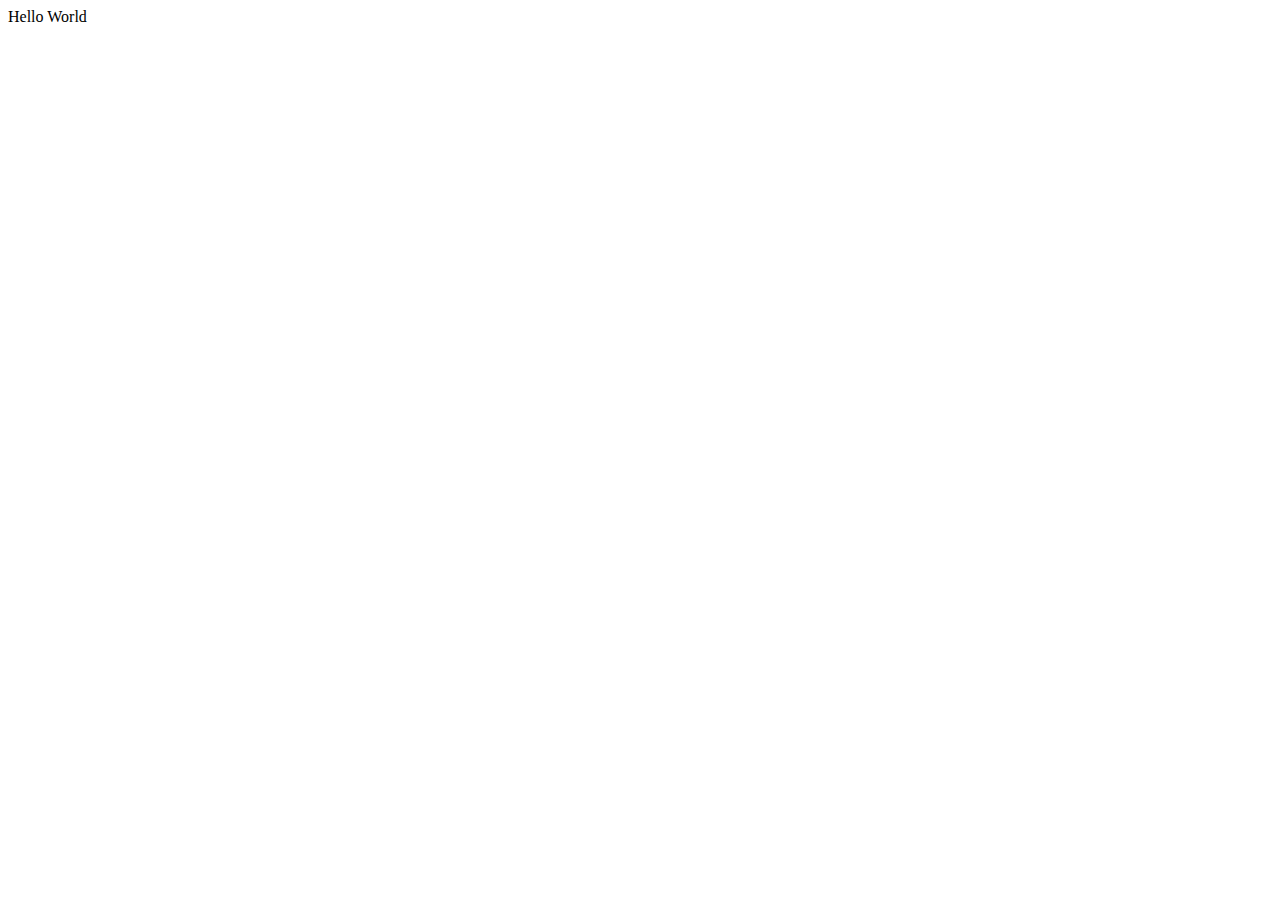
==== index.html @ adc0b7ca "Initialized git repository" ====
<!DOCTYPE html>
<html lang="en">
<head>
    <meta charset="UTF-8">
    <meta http-equiv="X-UA-Compatible" content="IE=edge">
    <meta name="viewport" content="width=device-width, initial-scale=1.0">
    <title>Document</title>
</head>
<body>
   Hello World
</body> 

</html>
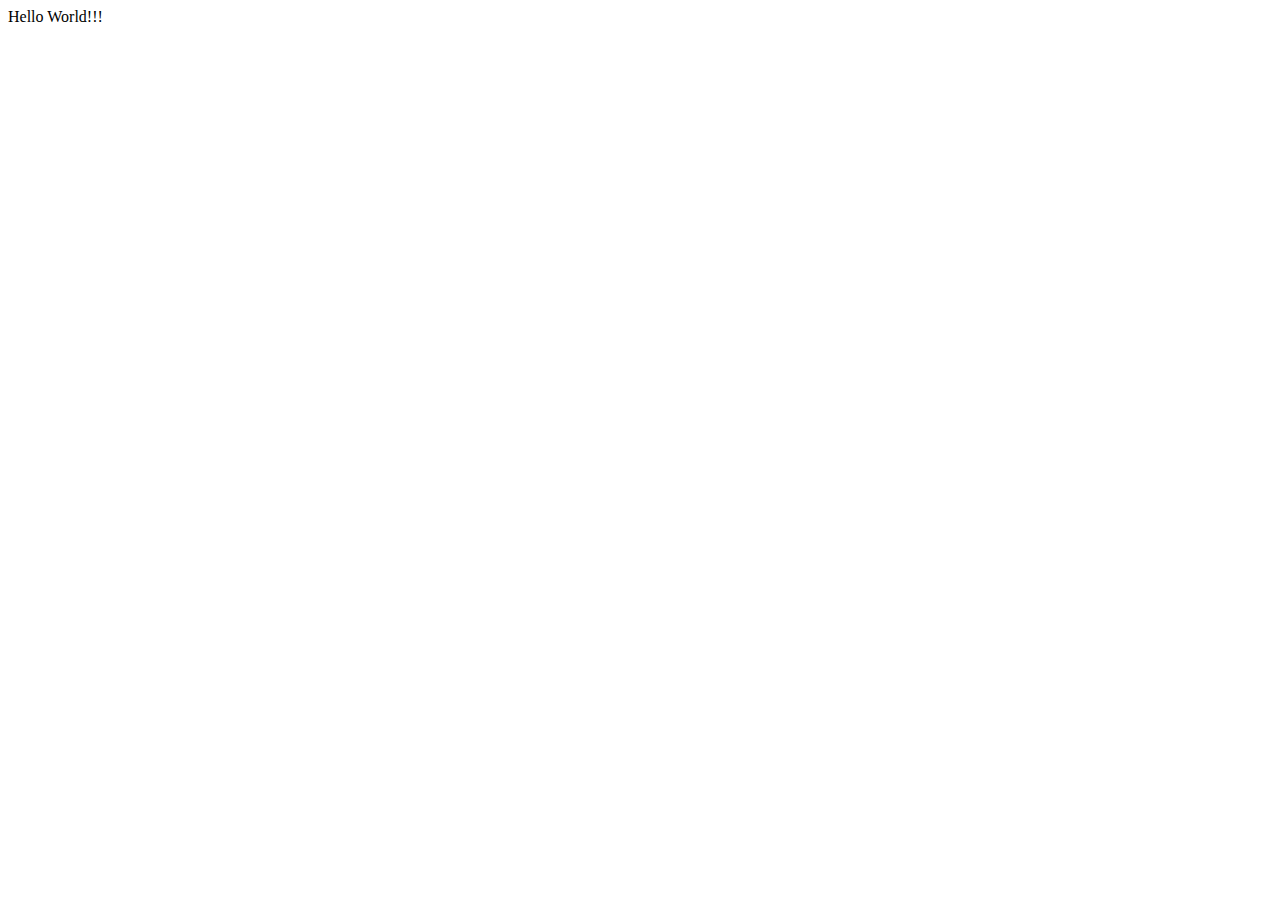
==== commit de2d9c9a: "Exclamation Mark" ====
--- a/index.html
+++ b/index.html
@@ -7,7 +7,7 @@
     <title>Document</title>
 </head>
 <body>
-   Hello World
+   Hello World!!!
 </body> 
 
 </html>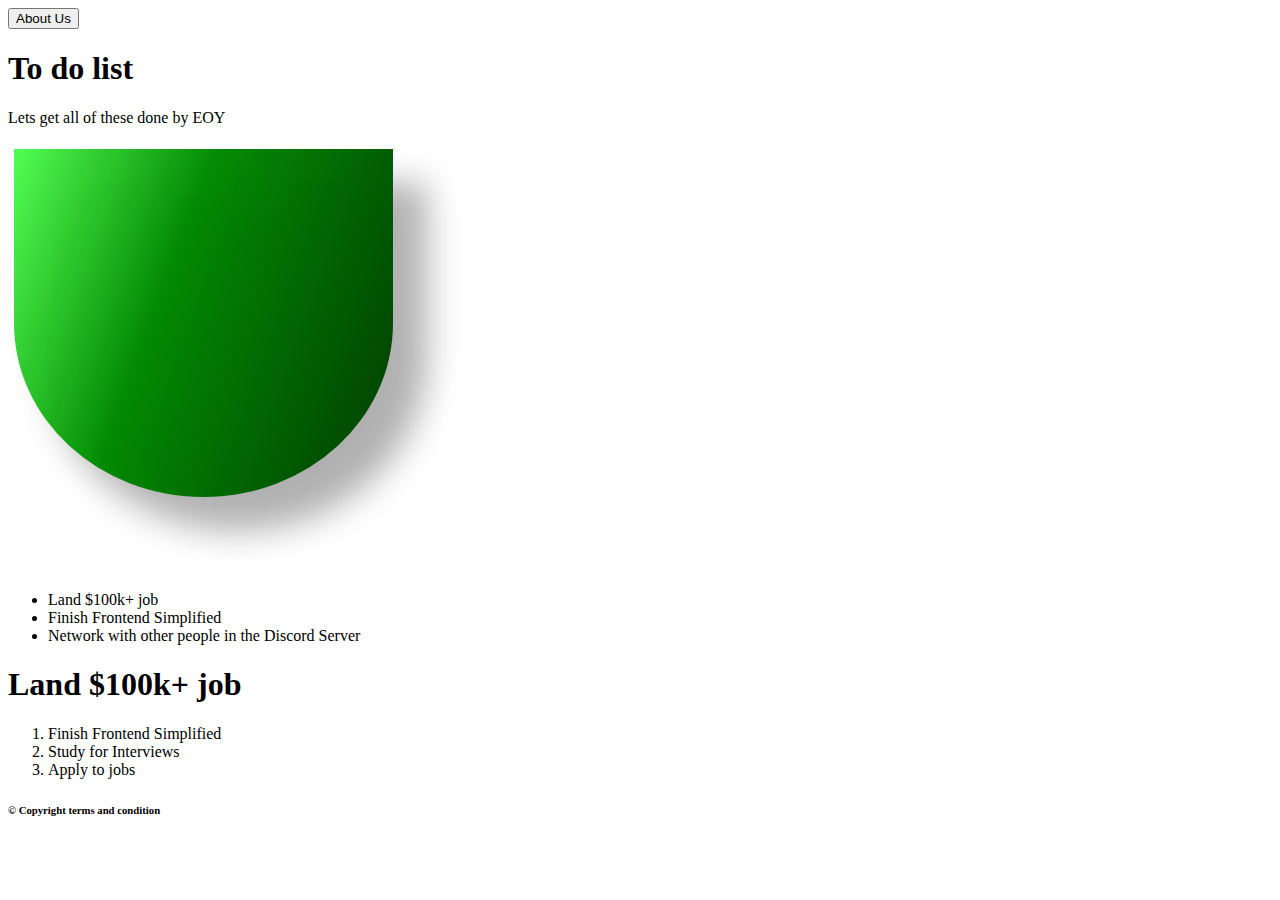
==== commit 4c7a449f: "FIrst HTML Test content" ====
--- a/index.html
+++ b/index.html
@@ -1,13 +1,51 @@
 <!DOCTYPE html>
 <html lang="en">
-<head>
-    <meta charset="UTF-8">
-    <meta http-equiv="X-UA-Compatible" content="IE=edge">
-    <meta name="viewport" content="width=device-width, initial-scale=1.0">
-    <title>Document</title>
-</head>
-<body>
-   Hello World!!!
-</body> 
+  <head>
+    <meta charset="UTF-8" />
+    <meta http-equiv="X-UA-Compatible" content="IE=edge" />
+    <meta name="viewport" content="width=device-width, initial-scale=1.0" />
+    <title>Homepage</title>
+  </head>
+  <body>
 
-</html>+    <nav>
+      <a href="http://127.0.0.1:5500/About.html"
+        ><button>About Us</button></a>
+    </nav>
+
+
+    <main>
+
+      <section>
+        <h1>To do list</h1>
+        <p>Lets get all of these done by EOY </p>
+        <img src="./assets/Picture4.png" alt="">
+        <ul>
+          <li>Land $100k+ job</li>
+          <li>Finish Frontend Simplified</li>
+          <li>Network with other people in the Discord Server</li>
+        </ul>
+      </section>
+
+
+
+      <section>
+        <h1>Land $100k+ job</h1>
+        <ol>
+          <li>Finish Frontend Simplified</li>
+          <li>Study for Interviews</li>
+          <li>Apply to jobs</li>
+        </ol>
+      </section>
+
+    </main>
+
+
+    <footer>
+      <h6>&#169; Copyright terms and condition</h6>
+    </footer>
+
+
+
+  </body>
+</html>
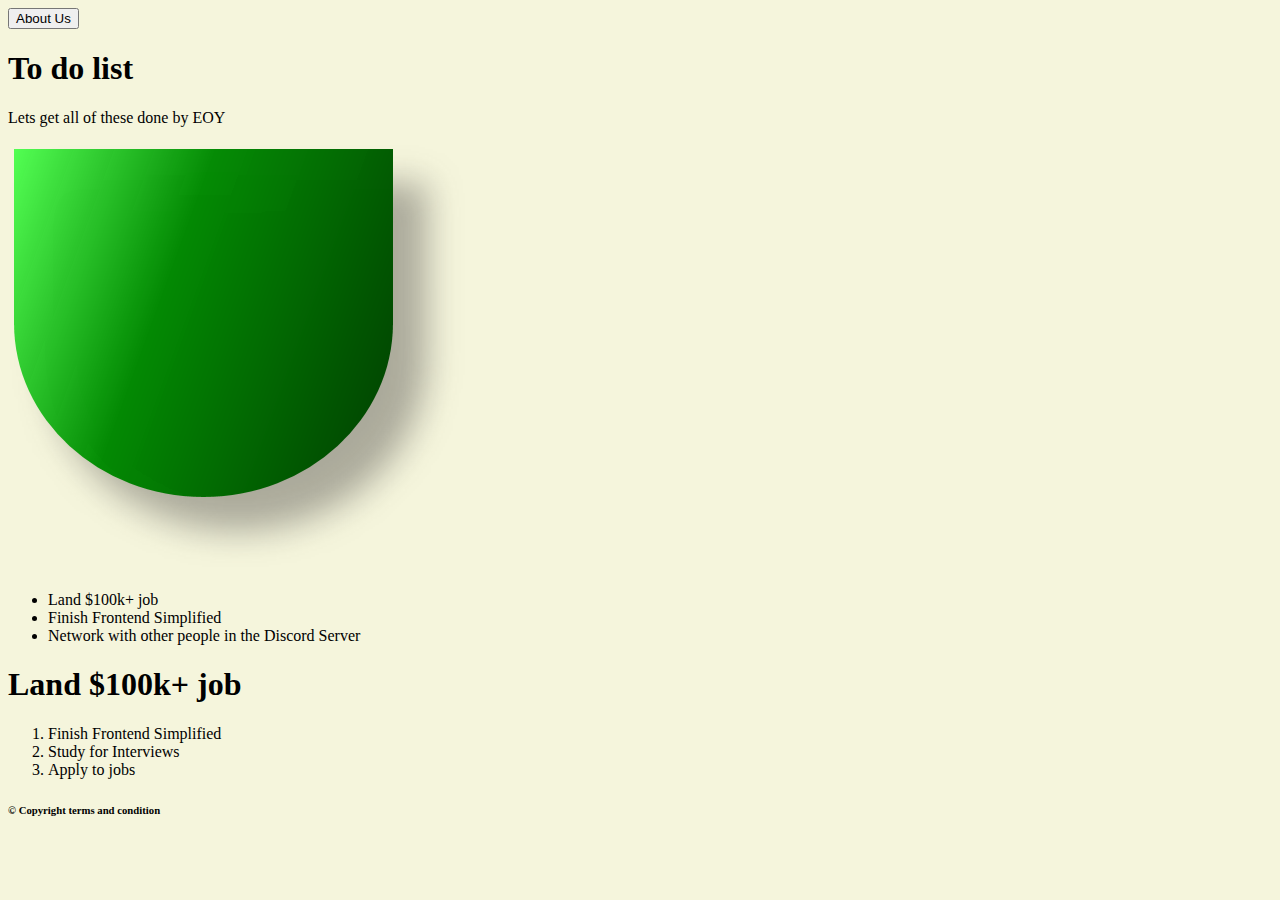
==== commit eeddda23: "update CSS" ====
--- a/index.html
+++ b/index.html
@@ -5,6 +5,7 @@
     <meta http-equiv="X-UA-Compatible" content="IE=edge" />
     <meta name="viewport" content="width=device-width, initial-scale=1.0" />
     <title>Homepage</title>
+    <link rel="stylesheet" href="styles.css">
   </head>
   <body>
 
--- a/styles.css
+++ b/styles.css
@@ -0,0 +1,22 @@
+
+label {
+    color: rosybrown;}
+    
+
+input {
+    border-color:rgb(255, 255, 255);
+    border-bottom: 1cm;
+    border-radius: 0.3cm;
+    margin-bottom: 0.3cm;}
+body{
+    background-color: beige;
+    background-position: center;}
+
+form{
+    align-items: center;
+    width: 50px;
+    margin: 12% auto;
+    padding: 50px 0;
+    text
+    box-shadow: 0 0 20px 2px rgba(0,0,0,0,5);
+}
